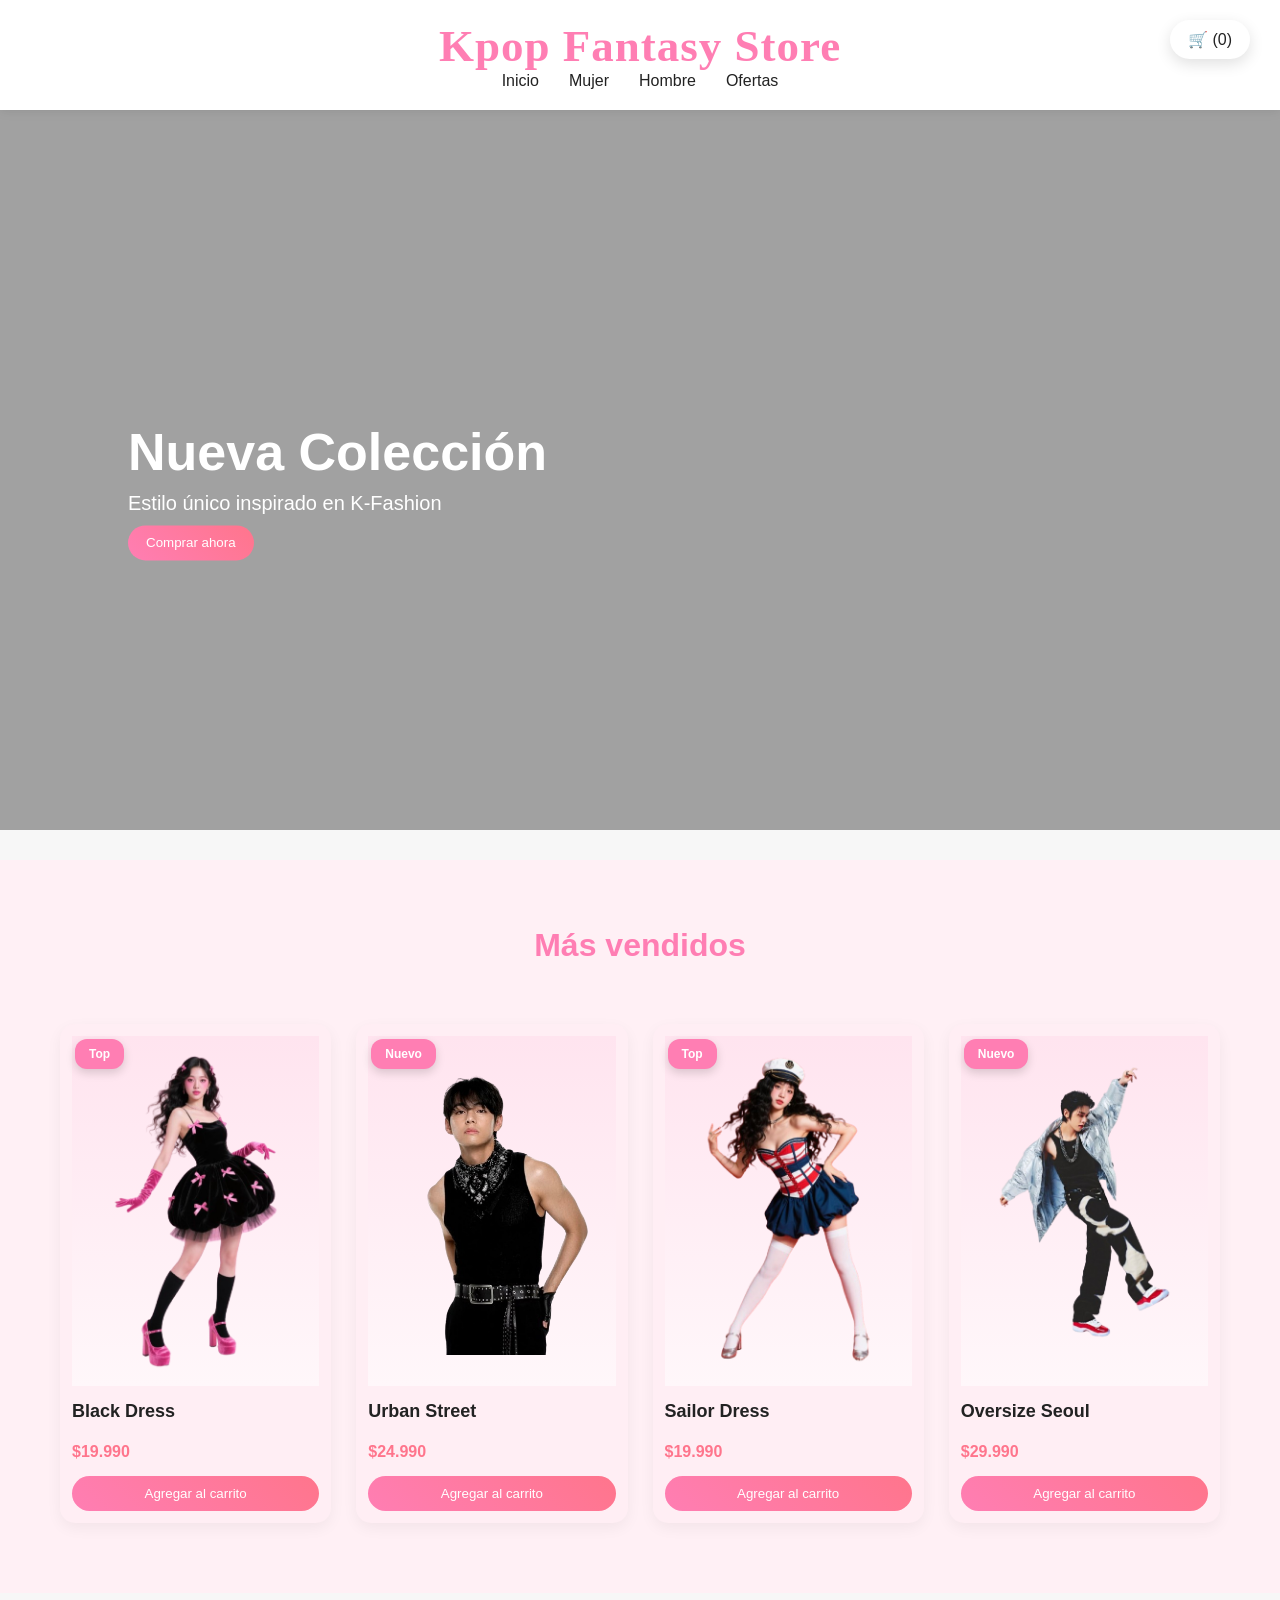
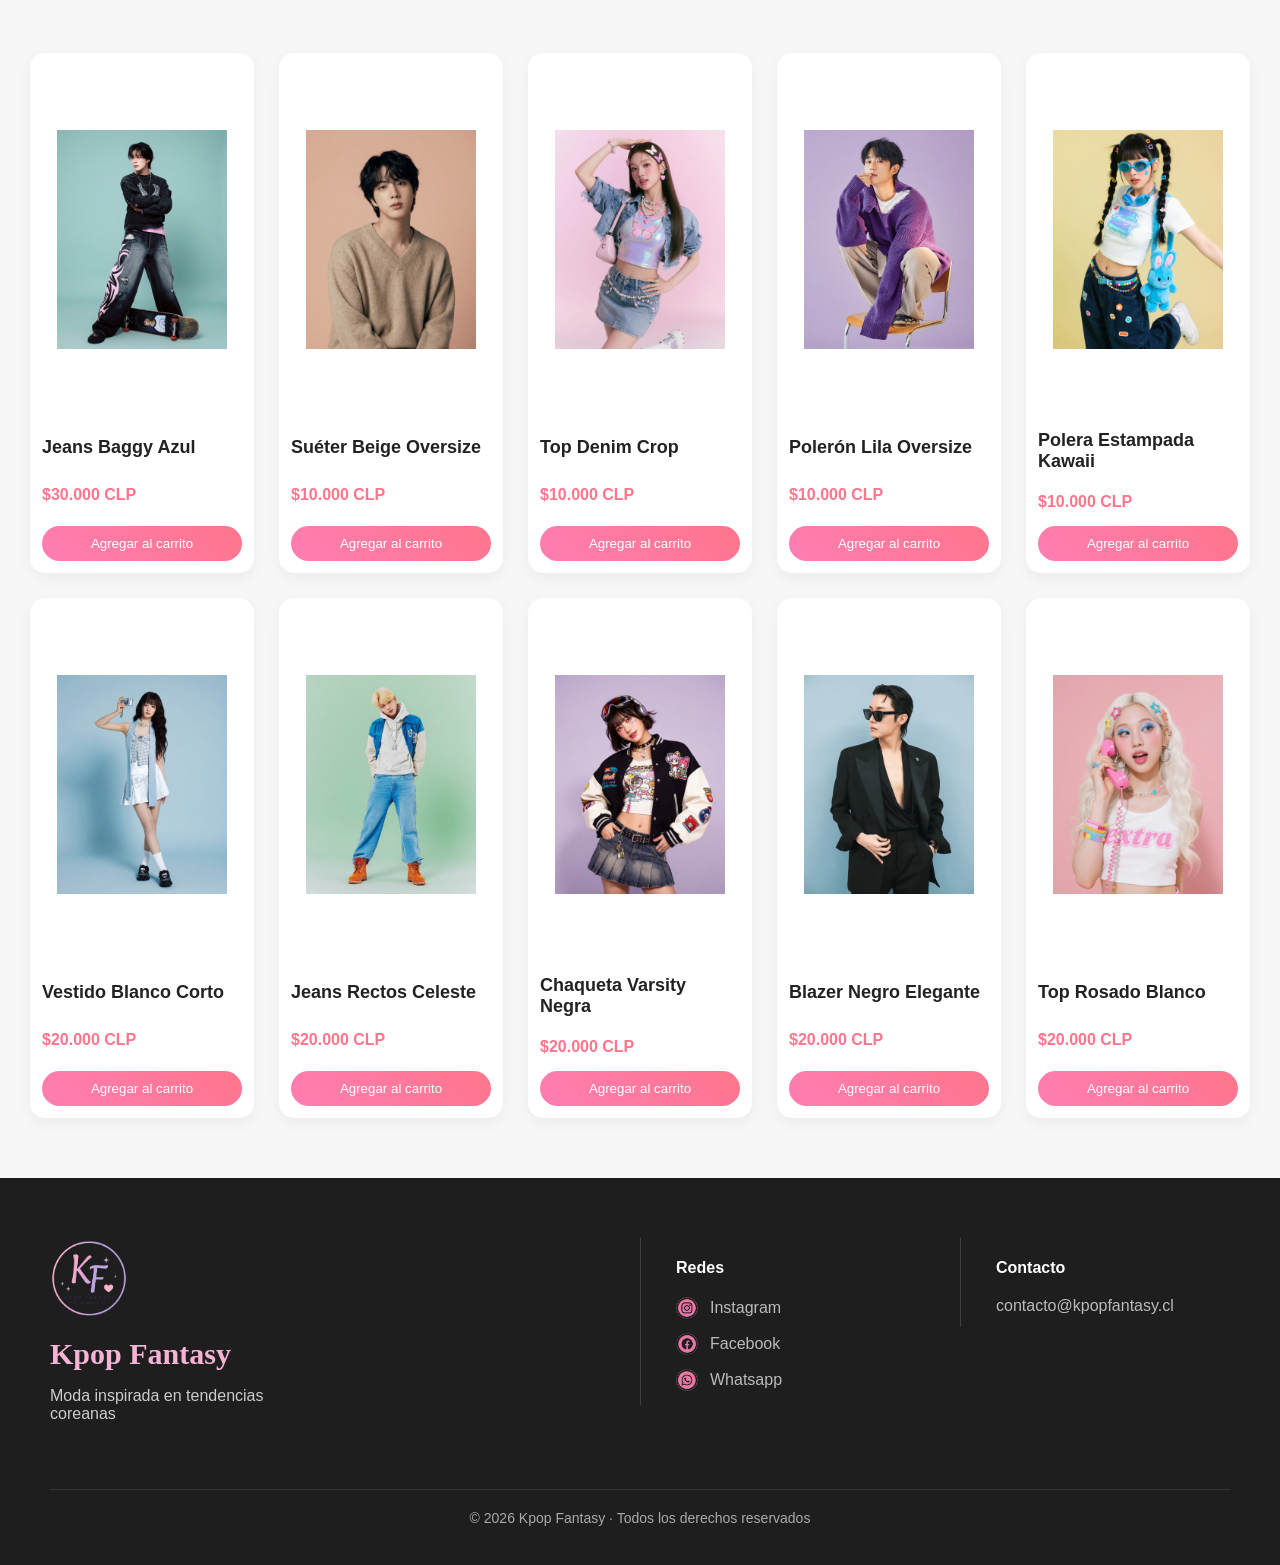
==== index.html @ d8dabd31 "Merge branch 'master' of github.com:ClaraRiquelme/Tienda-K-Fashion" ====
<!DOCTYPE html>
<html lang="en">
<head>
    <meta charset="UTF-8">
    <meta name="viewport" content="width=device-width, initial-scale=1.0">
    <title>Kpop Fantasy</title>
    <link rel="stylesheet" href="styles.css">
    <script src="script.js"></script>
</head>
<body>
    <header class="encabezado">
            <h1 class="titulo">Kpop Fantasy Store</h1>

        <nav class="nav">
            <a href="index.html">Inicio</a>
            <a href="mujer.html">Mujer</a>
            <a href="hombre.html">Hombre</a>
            <a href="ofertas.html">Ofertas</a>
        </nav>
        
        <div class="carrito">
            <a href="carrito.html">
                🛒 (0)
            </a>
        </div>
    </header>

    <main>
        <section class="banner">
        <video autoplay muted loop playsinline class="video-banner">
            <source src="fotosRopa/videoBanner.mp4" type="video/mp4">
        </video>
        
        <div class="texto-banner">
            <h2>Nueva Colección</h2>
            <p>Estilo único inspirado en K-Fashion</p>
            <button class="boton">Comprar ahora</button>
        </div>
    </section>

    <section class="destacados">
        <h2>Más vendidos</h2>
        <div class="galeria">
            <div class="tarjeta tarjeta-destacado">
                <span class="tag">Top</span>
                <div class="img-container">
                    <img src="fotosRopa/destacado1m.png" alt="Black Dress">
                    <a href="detalles.html" class="btn-overlay">Ver más</a>
                </div>

                <h3>Black Dress</h3>
                <p class="precio">$19.990</p>
                <button class="boton">Agregar al carrito</button>
            </div>

            <div class="tarjeta tarjeta-destacado">
                <span class="tag">Nuevo</span>
                <div class="img-container">
                    <img src="fotosRopa/destacado2h.png" alt="Urban Street">
                    <a href="detalles.html" class="btn-overlay">Ver más</a>
                </div>

                <h3>Urban Street</h3>
                <p class="precio">$24.990</p>
                <button class="boton">Agregar al carrito</button>
            </div>

            <div class="tarjeta tarjeta-destacado">
                <span class="tag">Top</span>
                <div class="img-container">
                    <img src="fotosRopa/destacado3m.png" alt="Sailor Dress">
                    <a href="detalles.html" class="btn-overlay">Ver más</a>
                </div>

                <h3>Sailor Dress</h3>
                <p class="precio">$19.990</p>
                <button class="boton">Agregar al carrito</button>
            </div>

            
            <div class="tarjeta tarjeta-destacado">
                <span class="tag">Nuevo</span>
                <div class="img-container">
                    <img src="fotosRopa/destacado4h.png" alt="Oversize Seoul">
                    <a href="detalles.html" class="btn-overlay">Ver más</a>
                </div>

                <h3>Oversize Seoul</h3>
                <p class="precio">$29.990</p>
                <button class="boton">Agregar al carrito</button>
            </div>
        </div>
    </section>

    <section class="galeria">
        <div class="tarjeta">
            <div class="img-container">
                <img src="fotosRopa/outfit1.jpg" alt="Jeans Baggy Azul">
                <a href="detalles.html" class="btn-overlay">Ver más</a>
            </div>
            
            <h3>Jeans Baggy Azul</h3>
            <p class="precio">$30.000 CLP</p>
            <button class="boton">Agregar al carrito</button>
        </div>
    </section>
    </main>   

<footer class="pie">

    <div class="footer-grid">

        <div class="footer-brand">
            <img src="fotosVarias/logo.png" alt="Logo">
            <h3>Kpop Fantasy</h3>
            <p>Moda inspirada en tendencias coreanas</p>
        </div>

        <div class="footer-col">
            <h4>Redes</h4>

            <div class="red-social">
                <img src="fotosVarias/instagram.png" alt="Instagram">
                <span>Instagram</span>
            </div>

            <div class="red-social">
                <img src="fotosVarias/facebook.png" alt="Facebook">
                <span>Facebook</span>
            </div>

            <div class="red-social">
                <img src="fotosVarias/whatsapp.png" alt="Whatsapp">
                <span>Whatsapp</span>
            </div>

        </div>

        <div class="footer-col">
            <h4>Contacto</h4>
            <p>contacto@kpopfantasy.cl</p>
        </div>

    </div>

    <p class="copyright">
        © 2026 Kpop Fantasy · Todos los derechos reservados
    </p>

</footer>
</body>
</html>
---- styles.css ----
* {
    box-sizing: border-box;
}

/* Colores que se van usando */
:root {
    --primary: #ff7eb3;
    --secondary: #ff758c;
    --text: #222;
    --bg: #f7f7f7;
    --soft: #fff0f5;
    --cancel-color:#f64a4a;
    --cancel-color-hover: #ff9090;
    --cancel-color-active: #e22a2a;
    --confirm-color: #82ff82;
    --confirm-color-hover: #b0ffb0;
    --confirm-color-active: #53ec53;
}

body {
    min-height: 100vh;
    display: flex;
    flex-direction: column;
    background-color: var(--bg);
    color: var(--text);
    font-family: 'Segoe UI', Tahoma, Geneva, Verdana, sans-serif;
    margin: 0;
}

main {
    flex: 1;
}

/* Encabezado */
.encabezado {
    text-align: center;
    padding: 20px;
    position: relative;
    background: white;
    box-shadow: 0 2px 10px rgba(0,0,0,0.08);
}

.titulo {
    font-family: "Brush Script MT", cursive;
    font-size: 45px;
    color: var(--primary);
    margin: 0;
    letter-spacing: 1px;
}

/* NAVS enlaces navegación */
.nav {
    display: flex;
    justify-content: center;
    gap: 30px;
}

.nav a {
    text-decoration: none;
    color: var(--text);
    position: relative;
    font-weight: 500;
}

.nav a::after {
    content: "";
    position: absolute;
    width: 0%;
    height: 2px;
    background: var(--primary);
    left: 0;
    bottom: -5px;
    transition: 0.3s;
}

.nav a:hover::after {
    width: 100%;
}

/* Carrito de compras simulado */
.carrito {
    position: absolute;
    top: 20px;
    right: 30px;
    background: white;
    padding: 10px 18px;
    border-radius: 25px;
    display: flex;
    align-items: center;
    gap: 10px;
    box-shadow: 0 5px 15px rgba(0,0,0,0.12);
}

.carrito a {
    display: flex;
    align-items: center;
    gap: 8px;
    text-decoration: none;
    color: var(--text);
}

.carrito a:active {
    color: black;
}

.carrito img {
    width: 30px;
    height: auto;
    object-fit: contain;
}

.carrito span {
    font-size: 20px;
    font-weight: bold;
    color: var(--text);
}

/* Mensaje simulado carrito de compras */
.mensaje {
    color: green;
    font-size: 14px;
    display: none;
}

.tarjeta:active .mensaje {
    display: block;
}

/* Banner */
.banner {
    height: 80vh;
    position: relative;
    overflow: hidden;
}

/* Configuración visual del video */
.video-banner {
    width: 100%;
    height: 100%;
    object-fit: cover;
}

.banner::before {
    content: "";
    position: absolute;
    width: 100%;
    height: 100%;
    background-color: rgba(0,0,0,0.35);
}

.texto-banner {
    position: absolute;
    color: white;
    top: 50%;
    left: 10%;
    transform: translateY(-50%);
    z-index: 2;
}

.texto-banner h2 {
    font-size: 52px;
    margin-bottom: 10px;
}

.texto-banner p {
    margin: 10px 0;
    font-size: 20px;
}

section {
    margin-bottom: 30px;
}

/* Ropa Destacados */
.destacados {
    padding: 40px 30px;
    background: var(--soft);
}

.destacados h2 {
    text-align: center;
    margin-bottom: 30px;
    font-size: 32px;
    color: var(--primary);
}

/* Grid */
.galeria {
    display: grid;
    grid-template-columns: repeat(auto-fit, minmax(220px, 1fr));
    gap: 25px;
    padding: 30px;
}

/* Tarjetas */
.tarjeta {
    position: relative;
    background: white;
    border-radius: 15px;
    padding: 12px;
    transition: 0.3s;
    box-shadow: 0 5px 15px rgba(0,0,0,0.05);
    display: flex;
    flex-direction: column;
    justify-content: space-between;
    overflow: visible;
}

.tarjeta:hover {
    transform: translateY(-10px);
}

/* Fondo tarjetas PNG */
.tarjeta-destacado {
    background: #ffeef4;
}

.tarjeta-pastel-rosa {
    background: #ffe5ec;
}

.tarjeta-pastel-lila {
    background: #f3e8ff;
}

.tarjeta-pastel-celeste {
    background: #e3f2fd;
}

.tarjeta-pastel-beige {
    background: #fdf6ec;
}

/* Imágen */
.tarjeta img {
    width: 100%;
    height: 320px;
    object-fit: contain;
    border-radius: 10px;
    transition: 0.3s;
}

.tarjeta:hover img {
    transform: scale(1.03);
}

/* Contenedor de imágen */
.img-container {
    position: relative;
    background: rgba(255,255,255,0.5);
    padding: 15px;
    display: flex;
    justify-content: center;
    align-items: center;
}

/* Imágenes PNG */
.tarjeta-png .img-container {
    border-radius: 10px;
    height: 320px;
    overflow: hidden;
}

.tarjeta-png img {
    width: 100%;
    height: 100%;
    object-fit: contain;
}

/* Tarjetas mujer */
.tarjeta-mujer .img-container {
    background: linear-gradient(180deg, #ffddea, #fff5f8);
}

/* Tarjetas hombre */
.tarjeta-hombre .img-container {
    background: linear-gradient(180deg, #dde7ff, #f5f7ff);
}

/* Tarjetas destacados */
.tarjeta-destacado .img-container {
    background: linear-gradient(180deg, #ffe4ef, #fff7fa);
}

/* Texto tarjetas */
.tarjeta h3 {
    margin-top: 15px;
    margin-bottom: 5px;
    font-size: 18px;
}

.precio {
    margin-bottom: 15px;
    color: var(--secondary);
    font-weight: bold;
}

/* Botón Ver más */
.btn-overlay {
    position: absolute;
    bottom: 10px;
    left: 50%;
    transform: translateX(-50%);
    background: white;
    padding: 6px 12px;
    border-radius: 20px;
    font-size: 14px;
    opacity: 0;
    transition: 0.3s;
    text-decoration: none;
    color: black;
}

.tarjeta:hover .btn-overlay {
    opacity: 1;
    bottom: 15px;
}

/* Botones */
.boton {
    background: linear-gradient(45deg, var(--primary), var(--secondary));
    border: none;
    padding: 10px 18px;
    border-radius: 25px;
    color: white;
    cursor: pointer;
    transition: 0.3s;
}

.boton:hover {
    transform: scale(1.05);
}

/* Tag */
.tag {
    position: absolute;
    top: 15px;
    left: 15px;
    background: var(--primary);
    color: white;
    padding: 8px 14px;
    border-radius: 12px;
    font-size: 12px;
    font-weight: bold;
    z-index: 20;
    box-shadow: 0 4px 10px rgba(0,0,0,0.15);
}

/* Ofertas */
.banner-ofertas {
    position: relative;
    height: 75vh;
    overflow: hidden;
}

.banner-ofertas img {
    width: 100%;
    height: 100%;
    object-fit: cover;
}

.banner-ofertas::before {
    content: "";
    position: absolute;
    inset: 0;
    background: rgba(0,0,0,0.35);
}

.texto-oferta {
    position: absolute;
    top: 50%;
    left: 10%;
    transform: translateY(-50%);
    color: white;
    z-index: 2;
}

.texto-oferta h2 {
    font-size: 58px;
}

.texto-oferta p {
    font-size: 22px;
}

.frase-oferta {
    text-align: center;
    padding: 60px;
    background: var(--soft);
}

/* ----------------- DETALLES Otra página----------------- */

.section-detalles {
    display: flex;
    padding: 50px;
}

.detalles-img {
    width: 50%;
}

.detalles-img img {
    width: 100%;
}

.detalles {
    margin-left: 50px;
    display: flex;
    flex-direction: column;
}

.detalles h1, .detalles h3, .detalles p {
    margin: 0 0 10px;
}

/* Carrito */
.carrito-main {
    display: flex;
    flex-direction: column;
    justify-content: start;
    padding: 20px 70px 20px 70px;
}

.carrito-container {
    display: flex;
    flex-direction: column;
}

.carrito-item {
    display: flex;
    align-items: center;
    justify-content: space-evenly;
    background-color: gainsboro;
    border-radius: 50px;
    padding: 20px;
    margin: 10px;
    width: 50%;
}

.carrito-item-img {
    width: 30%;
}

.carrito-item-img img {
    width: 100%;
}

.carrito-detalles {
    display: flex;
    flex-direction: column;
    justify-content: start;
    width: 60%;
}

.carrito-detalles h2 {
    margin: 10px 0;
}

.carrito-detalles h4 {
    margin: 10px 0;
    text-indent: 5%;
}

.carrito-detalles div {
    display: inline;
    margin-top: 30px;
    align-self: center;
}

.carrito-detalles div button, .carrito-buttons button {
    border-style: none;
    border-radius: 30px;
    margin: 0 10px;
}

.carrito-detalles div button {
    padding: 10px 20px;
}

.remove-button, .remove-all-button {
    background-color: var(--cancel-color);
}

.remove-button:hover, .remove-all-button:hover {
    background-color: var(--cancel-color-hover);
}

.remove-button:active, .remove-all-button:active {
    background-color: var(--cancel-color-active);
}

.purchase-button, .purchase-all-button {
    background-color: var(--confirm-color);
}

.purchase-button:hover, .purchase-all-button:hover {
    background-color: var(--confirm-color-hover);
}

.purchase-button:active, .purchase-all-button:active {
    background-color: var(--confirm-color-active);
}

.carrito-buttons {
    align-self: flex-end;
    margin: 0 50px;
}

.carrito-buttons button {
    padding: 10px 30px;
}

/* ----------------- /DETALLES FOOTER----------------- */
.pie {
    background: #1e1e1e;
    color: white;
    padding: 60px 50px 25px;
}

.footer-grid {
    display: grid;
    grid-template-columns: 2fr 1fr 1fr;
    gap: 50px;
    align-items: start;
}

.footer-brand {
    padding-right: 35px;
}

.footer-brand img {
    width: 80px;
    margin-bottom: 15px;
}

.footer-brand h3 {
    margin: 0 0 10px;
    font-size: 30px;
    font-family: "Brush Script MT", cursive;
    color: #f7b3d6;
}

.footer-brand p {
    color: #ccc;
    max-width: 280px;
}

.footer-col {
    padding-left: 35px;
    border-left: 1px solid rgba(255,255,255,0.15);
}

.footer-col h4 {
    margin-bottom: 20px;
    color: white;
}

.footer-col p {
    color: #bbb;
    margin: 12px 0;
    cursor: pointer;
    transition: 0.3s;
}

.footer-col p:hover {
    color: var(--primary);
}

.copyright {
    text-align: center;
    margin-top: 50px;
    padding-top: 20px;
    border-top: 1px solid rgba(255,255,255,0.1);
    color: #aaa;
    font-size: 14px;
}

.footer-marca {
    display: flex;
    align-items: center;
    gap: 15px;
}

.footer-marca img {
    width: 65px;
    height: auto;
}

.footer-marca h3 {
    margin: 0;
}

.red-social {
    display: flex;
    align-items: center;
    gap: 12px;
    margin: 14px 0;
    cursor: pointer;
}

.red-social img {
    width: 22px;
    height: 22px;
    object-fit: contain;
}

.red-social span {
    color: #bbb;
    transition: 0.3s;
}

.red-social:hover span {
    color: var(--primary);
}

/* Responsive */
@media (max-width: 768px) {
    .texto-banner h2,
    .texto-oferta h2 {
        font-size: 32px;
    }

    .galeria {
        padding: 20px;
        gap: 15px;
    }

    .section-detalles {
        flex-direction: column;
    }

    .detalles-img {
        width: 100%;
    }

    .detalles {
        margin-left: 0;
        margin-top: 20px;
    }
    
    .footer-grid {
        grid-template-columns: 1fr;
        text-align: center;
    }

    .footer-brand p {
        margin: auto;
    }

    .footer-col {
        border-left: none;
        padding-left: 0;
    }
}
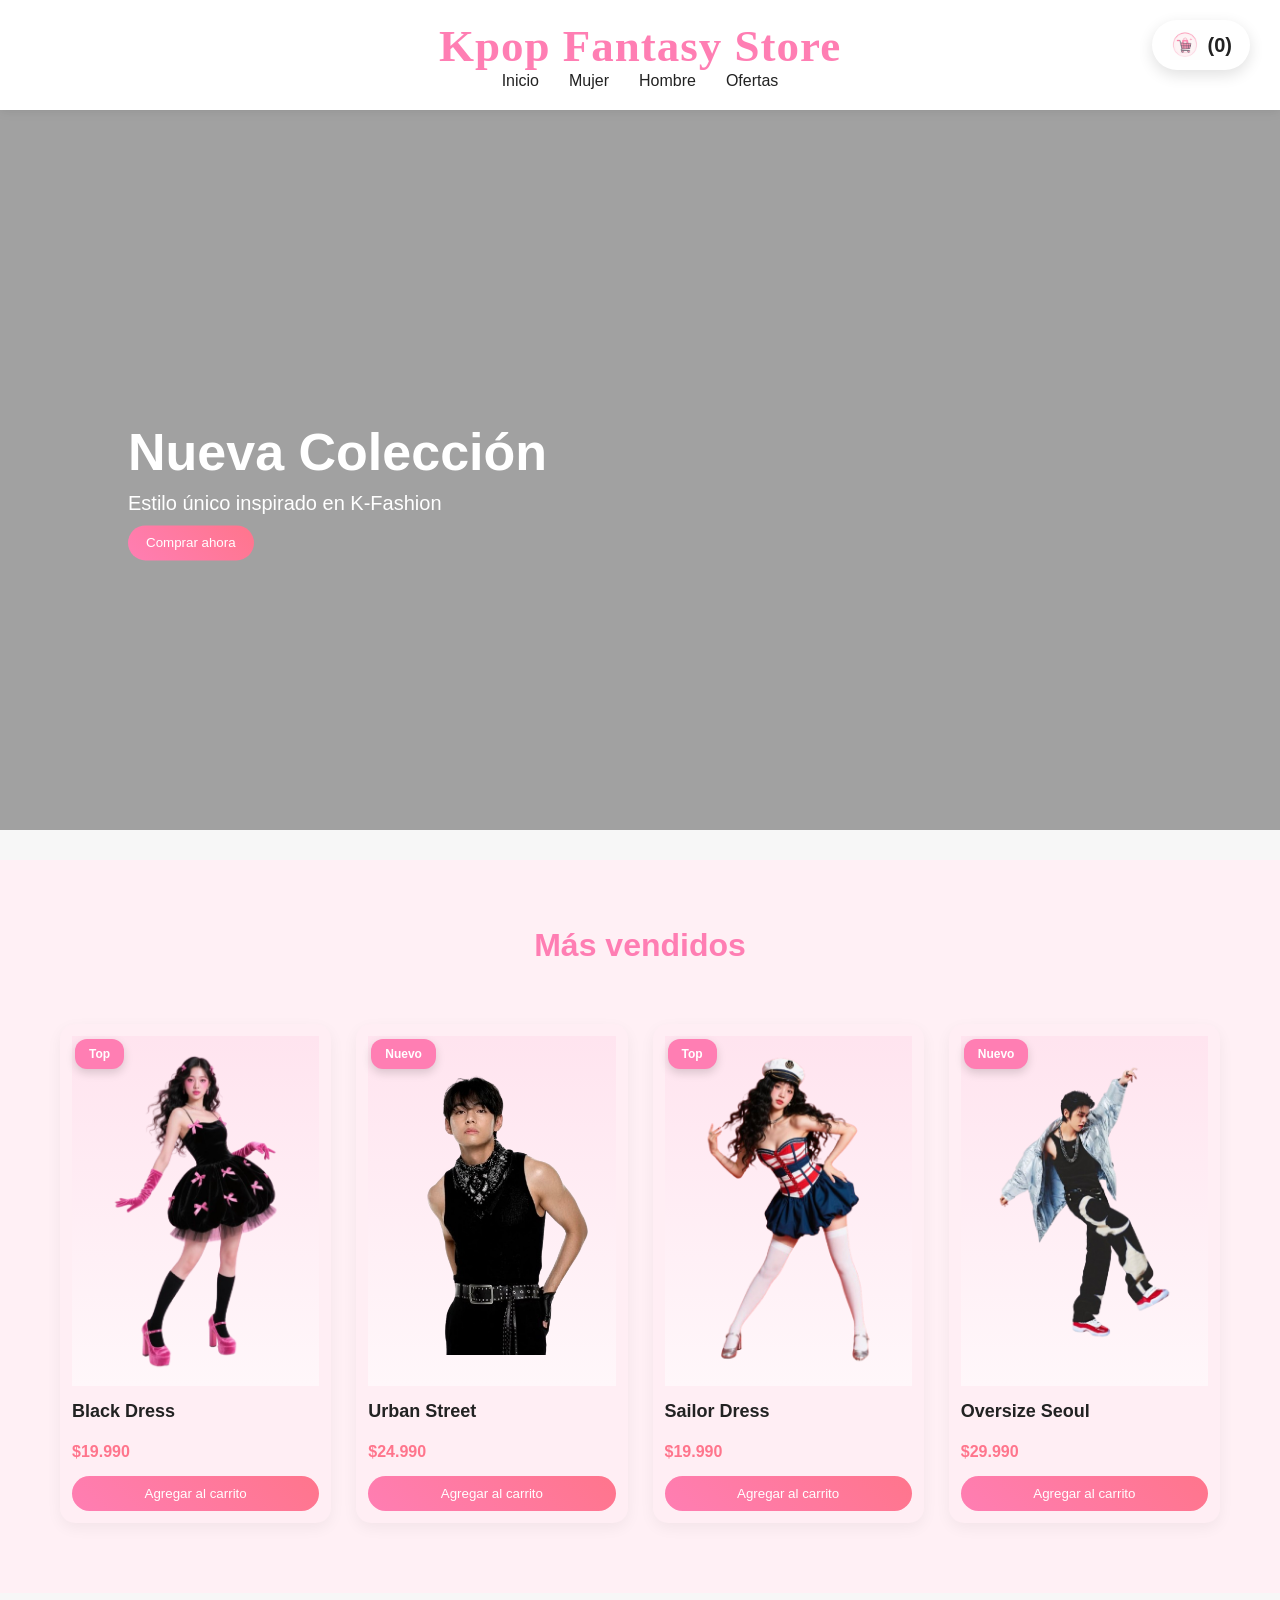
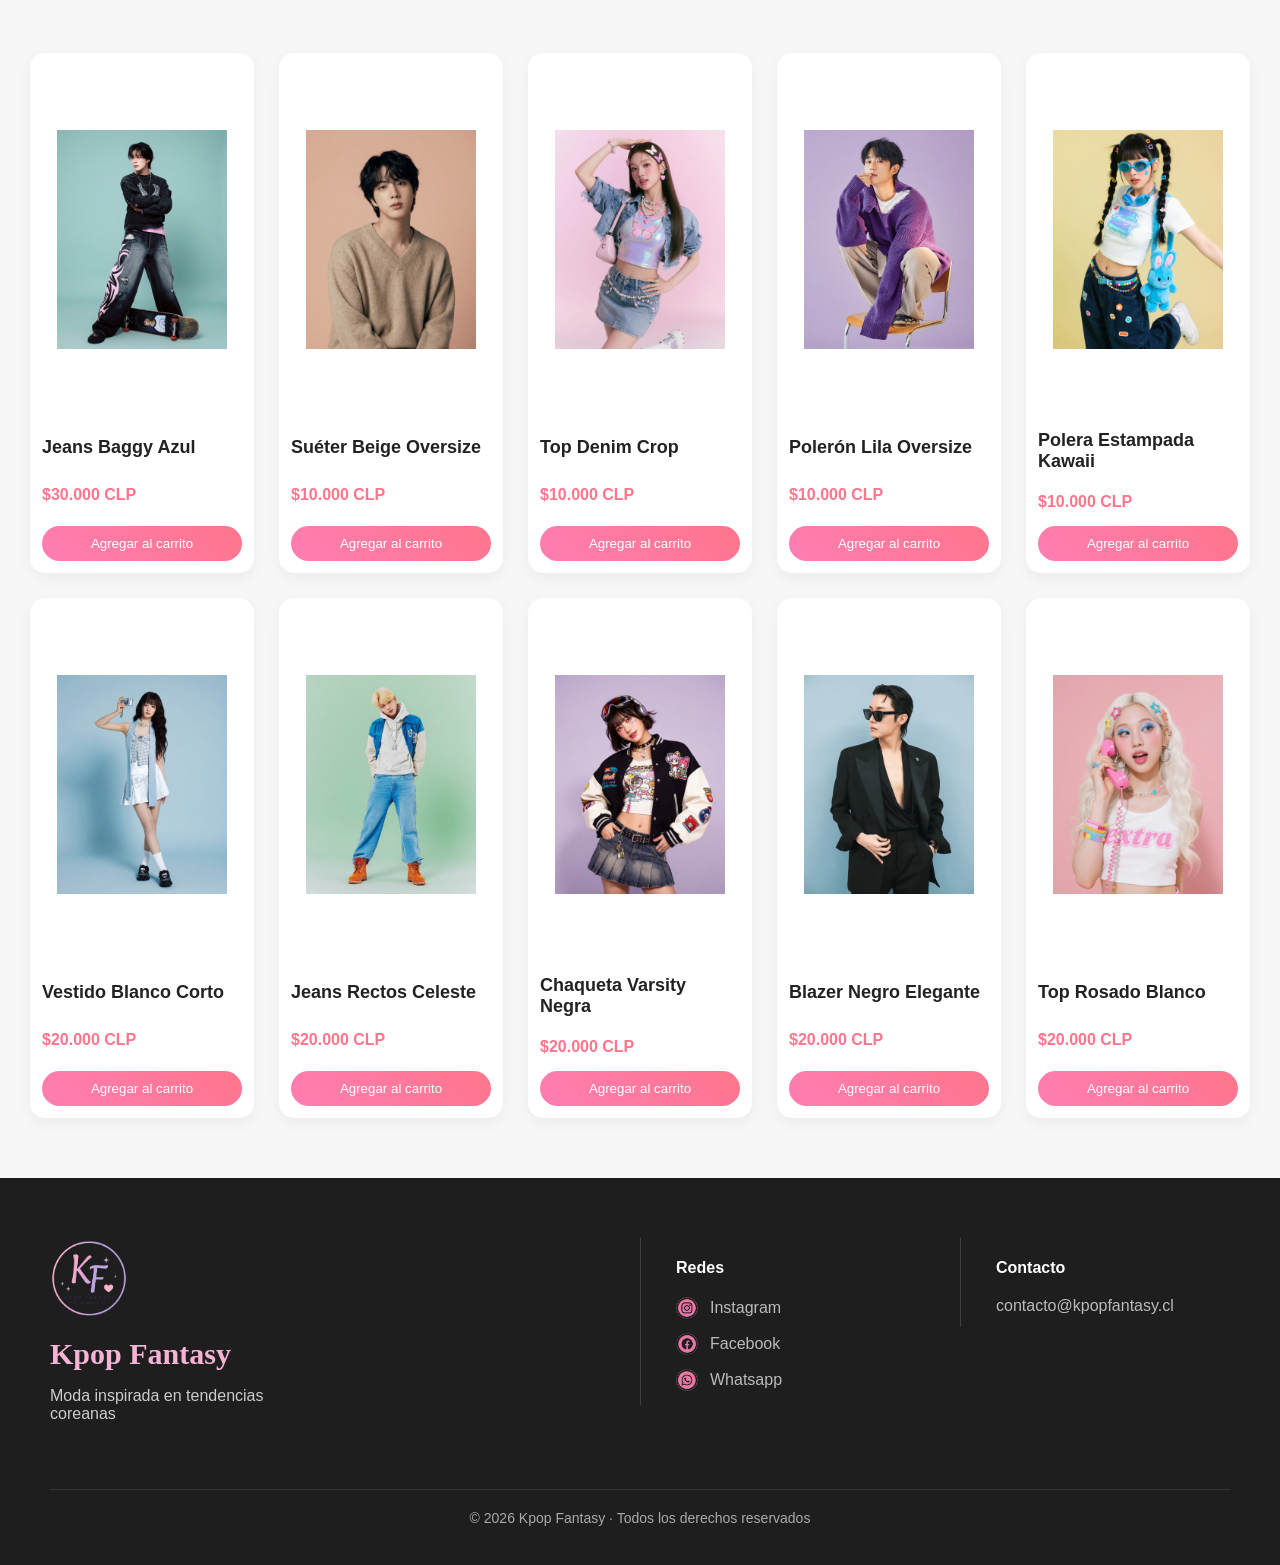
==== commit e15d1b4f: "Añadido imagen de carrito" ====
--- a/index.html
+++ b/index.html
@@ -20,7 +20,10 @@
         
         <div class="carrito">
             <a href="carrito.html">
-                🛒 (0)
+                <img src="fotosVarias/carrito.png">
+                <span>
+                    (0)
+                </span>
             </a>
         </div>
     </header>
--- a/styles.css
+++ b/styles.css
@@ -79,7 +79,8 @@
 
 /* Carrito de compras simulado */
 .carrito {
-    position: absolute;
+    position: fixed;
+    z-index: 1;
     top: 20px;
     right: 30px;
     background: white;
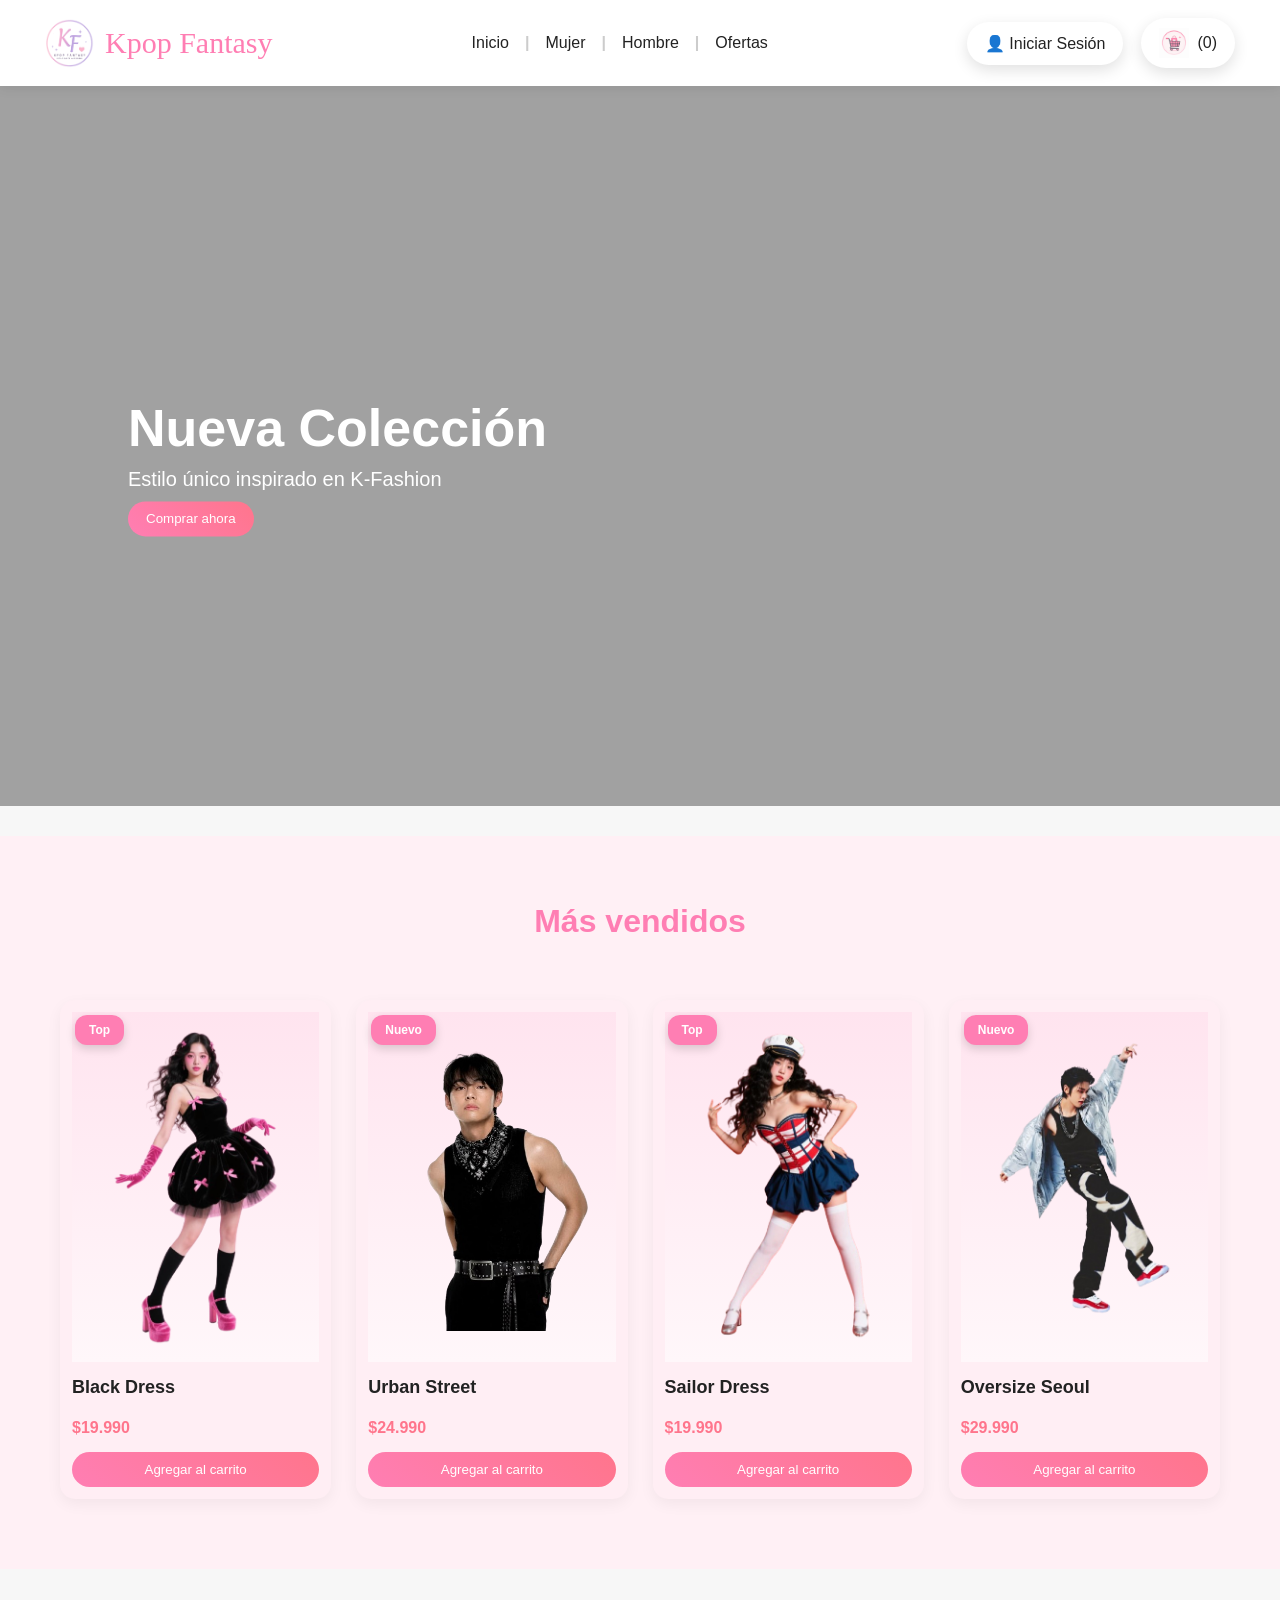
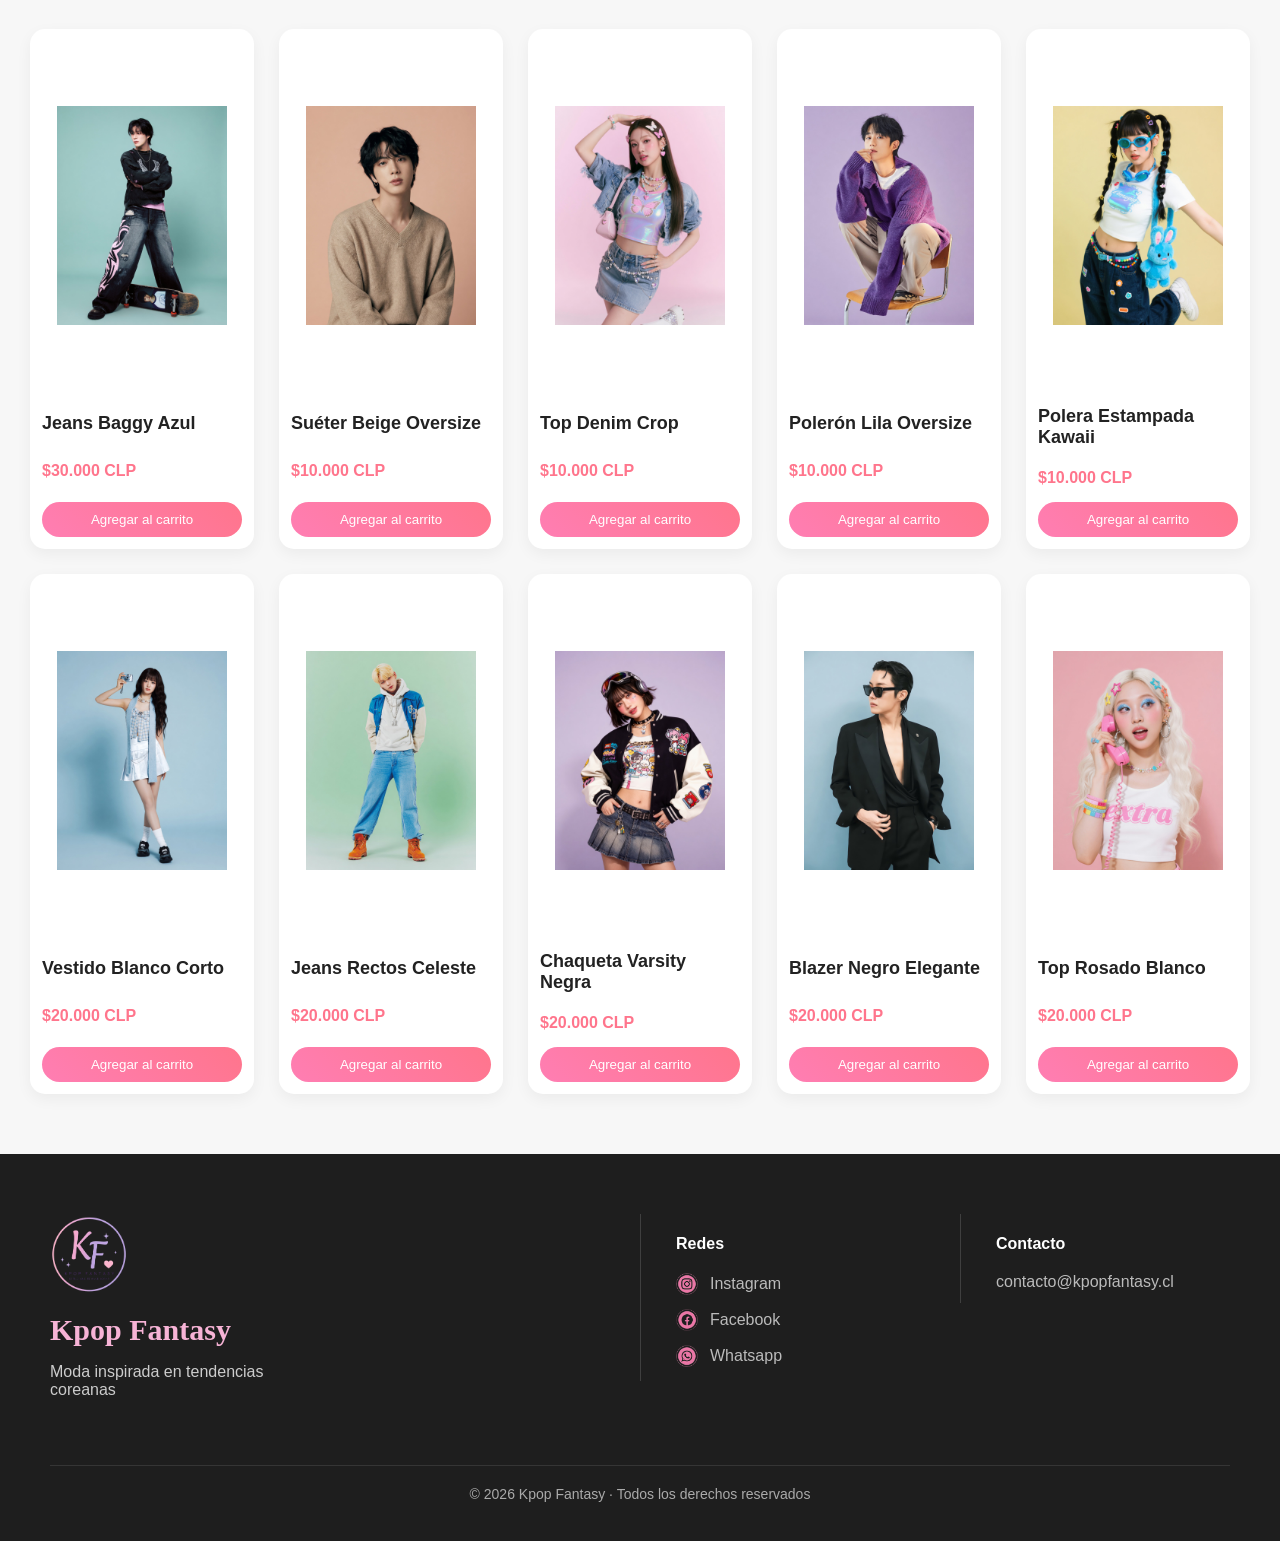
==== commit 2577b210: "Agrego Login y arreglo de encabezado" ====
--- a/index.html
+++ b/index.html
@@ -8,25 +8,39 @@
     <script src="script.js"></script>
 </head>
 <body>
-    <header class="encabezado">
-            <h1 class="titulo">Kpop Fantasy Store</h1>
+<header class="encabezado">
 
-        <nav class="nav">
-            <a href="index.html">Inicio</a>
-            <a href="mujer.html">Mujer</a>
-            <a href="hombre.html">Hombre</a>
-            <a href="ofertas.html">Ofertas</a>
-        </nav>
-        
+    <div class="logo-box">
+        <img src="fotosVarias/logo.png" alt="Logo">
+        <span>Kpop Fantasy</span>
+    </div>
+
+    <nav class="nav">
+        <a href="index.html">Inicio</a>
+        <span>|</span>
+        <a href="mujer.html">Mujer</a>
+        <span>|</span>
+        <a href="hombre.html">Hombre</a>
+        <span>|</span>
+        <a href="ofertas.html">Ofertas</a>
+    </nav>
+
+    <div class="acciones-header">
+        <a href="login/login.html" class="login-link" id="userButton">
+        👤 Iniciar Sesión
+        </a>
+
         <div class="carrito">
             <a href="carrito.html">
-                <img src="fotosVarias/carrito.png">
+                <img src="fotosVarias/carrito.png" alt="Carrito">
                 <span>
                     (0)
                 </span>
             </a>
         </div>
-    </header>
+
+    </div>
+</header>
 
     <main>
         <section class="banner">
--- a/styles.css
+++ b/styles.css
@@ -2,7 +2,8 @@
     box-sizing: border-box;
 }
 
-/* Colores que se van usando */
+
+/* ----------------- Colores en uso ----------------- */
 :root {
     --primary: #ff7eb3;
     --secondary: #ff758c;
@@ -17,6 +18,7 @@
     --confirm-color-active: #53ec53;
 }
 
+/* ----------------- BODY ----------------- */
 body {
     min-height: 100vh;
     display: flex;
@@ -31,35 +33,96 @@
     flex: 1;
 }
 
-/* Encabezado */
+section {
+    margin-bottom: 30px;
+}
+
+/* ----------------- LOGIN ----------------- */
+
+.acciones-header {
+    display: flex;
+    align-items: center;
+    gap: 18px;
+}
+
+.login-link {
+    text-decoration: none;
+    color: var(--text);
+    font-weight: 500;
+    padding: 12px 18px;
+    border-radius: 25px;
+    background: white;
+    box-shadow: 0 5px 15px rgba(0,0,0,0.12);
+    transition: 0.3s;
+}
+
+.login-link:hover {
+    background: var(--soft);
+    transform: translateY(-2px);
+}
+
+.login-icon:hover {
+    transform: translateY(-3px);
+    background: var(--soft);
+}
+
+
+.login-icon:hover {
+    transform: scale(1.05);
+}
+
+/* ----------------- ENCABEZADO ----------------- */
 .encabezado {
-    text-align: center;
-    padding: 20px;
-    position: relative;
+    display: flex;
+    align-items: center;
+    justify-content: space-between;
+    padding: 18px 45px;
     background: white;
-    box-shadow: 0 2px 10px rgba(0,0,0,0.08);
-}
-
-.titulo {
+    box-shadow: 0 2px 12px rgba(0,0,0,0.08);
+    position: sticky;
+    top: 0;
+    z-index: 100;
+}
+
+/* ----------------- LOGO INCIAL ----------------- */
+
+.logo-box {
+    display: flex;
+    align-items: center;
+    gap: 10px;
+}
+
+.logo-box img {
+    width: 50px;
+}
+
+.logo-box span {
     font-family: "Brush Script MT", cursive;
-    font-size: 45px;
+    font-size: 30px;
     color: var(--primary);
-    margin: 0;
-    letter-spacing: 1px;
-}
-
-/* NAVS enlaces navegación */
+}
+
+/* ----------------- NAVS enlaces navegación ----------------- */
 .nav {
     display: flex;
-    justify-content: center;
-    gap: 30px;
+    align-items: center;
+    gap: 16px;
+}
+
+.nav span {
+    color: #ccc;
+    font-weight: bold;
 }
 
 .nav a {
     text-decoration: none;
     color: var(--text);
-    position: relative;
     font-weight: 500;
+    transition: 0.3s;
+}
+
+.nav a:hover {
+    color: var(--primary);
 }
 
 .nav a::after {
@@ -77,12 +140,8 @@
     width: 100%;
 }
 
-/* Carrito de compras simulado */
+/* ----------------- CARRITO ----------------- */
 .carrito {
-    position: fixed;
-    z-index: 1;
-    top: 20px;
-    right: 30px;
     background: white;
     padding: 10px 18px;
     border-radius: 25px;
@@ -110,31 +169,14 @@
     object-fit: contain;
 }
 
-.carrito span {
-    font-size: 20px;
-    font-weight: bold;
-    color: var(--text);
-}
-
-/* Mensaje simulado carrito de compras */
-.mensaje {
-    color: green;
-    font-size: 14px;
-    display: none;
-}
-
-.tarjeta:active .mensaje {
-    display: block;
-}
-
-/* Banner */
+/* ----------------- BANNER ----------------- */
 .banner {
     height: 80vh;
     position: relative;
     overflow: hidden;
 }
 
-/* Configuración visual del video */
+/* ----------------- CONFIGURACIÓN VISUAL DEL VIDEO ----------------- */
 .video-banner {
     width: 100%;
     height: 100%;
@@ -168,11 +210,9 @@
     font-size: 20px;
 }
 
-section {
-    margin-bottom: 30px;
-}
-
-/* Ropa Destacados */
+
+
+/* ----------------- DESTACADOS ----------------- */
 .destacados {
     padding: 40px 30px;
     background: var(--soft);
@@ -185,7 +225,7 @@
     color: var(--primary);
 }
 
-/* Grid */
+/* ----------------- GALERÍA ----------------- */
 .galeria {
     display: grid;
     grid-template-columns: repeat(auto-fit, minmax(220px, 1fr));
@@ -193,7 +233,7 @@
     padding: 30px;
 }
 
-/* Tarjetas */
+/* ----------------- TARJETAS ----------------- */
 .tarjeta {
     position: relative;
     background: white;
@@ -211,28 +251,6 @@
     transform: translateY(-10px);
 }
 
-/* Fondo tarjetas PNG */
-.tarjeta-destacado {
-    background: #ffeef4;
-}
-
-.tarjeta-pastel-rosa {
-    background: #ffe5ec;
-}
-
-.tarjeta-pastel-lila {
-    background: #f3e8ff;
-}
-
-.tarjeta-pastel-celeste {
-    background: #e3f2fd;
-}
-
-.tarjeta-pastel-beige {
-    background: #fdf6ec;
-}
-
-/* Imágen */
 .tarjeta img {
     width: 100%;
     height: 320px;
@@ -241,11 +259,7 @@
     transition: 0.3s;
 }
 
-.tarjeta:hover img {
-    transform: scale(1.03);
-}
-
-/* Contenedor de imágen */
+/* ----------------- CONTENEDOR DE IMÁGEN ----------------- */
 .img-container {
     position: relative;
     background: rgba(255,255,255,0.5);
@@ -255,7 +269,7 @@
     align-items: center;
 }
 
-/* Imágenes PNG */
+/* ----------------- IMÁGENES PNG ----------------- */
 .tarjeta-png .img-container {
     border-radius: 10px;
     height: 320px;
@@ -267,23 +281,47 @@
     height: 100%;
     object-fit: contain;
 }
-
-/* Tarjetas mujer */
+/* ----------------- FONDO TARJETAS PNG ----------------- */
+.tarjeta-destacado {
+    background: #ffeef4;
+}
+
+.tarjeta-pastel-rosa {
+    background: #ffe5ec;
+}
+
+.tarjeta-pastel-lila {
+    background: #f3e8ff;
+}
+
+.tarjeta-pastel-celeste {
+    background: #e3f2fd;
+}
+
+.tarjeta-pastel-beige {
+    background: #fdf6ec;
+}
+
+/* ----------------- TARJETAS MUJER ----------------- */
 .tarjeta-mujer .img-container {
     background: linear-gradient(180deg, #ffddea, #fff5f8);
 }
 
-/* Tarjetas hombre */
+/* ----------------- TARJETAS HOMBRE ----------------- */
 .tarjeta-hombre .img-container {
     background: linear-gradient(180deg, #dde7ff, #f5f7ff);
 }
 
-/* Tarjetas destacados */
+/* ----------------- TARJETAS DESTACADO ----------------- */
 .tarjeta-destacado .img-container {
     background: linear-gradient(180deg, #ffe4ef, #fff7fa);
 }
 
-/* Texto tarjetas */
+.tarjeta:hover img {
+    transform: scale(1.03);
+}
+
+/* ----------------- texto TARJETAS ----------------- */
 .tarjeta h3 {
     margin-top: 15px;
     margin-bottom: 5px;
@@ -296,7 +334,7 @@
     font-weight: bold;
 }
 
-/* Botón Ver más */
+/* ----------------- BOTÓN VER MÁS ----------------- */
 .btn-overlay {
     position: absolute;
     bottom: 10px;
@@ -317,7 +355,7 @@
     bottom: 15px;
 }
 
-/* Botones */
+/* ----------------- BOTONES ----------------- */
 .boton {
     background: linear-gradient(45deg, var(--primary), var(--secondary));
     border: none;
@@ -332,7 +370,7 @@
     transform: scale(1.05);
 }
 
-/* Tag */
+/* ----------------- TAG ----------------- */
 .tag {
     position: absolute;
     top: 15px;
@@ -347,7 +385,7 @@
     box-shadow: 0 4px 10px rgba(0,0,0,0.15);
 }
 
-/* Ofertas */
+/* ----------------- OFERTAS ----------------- */
 .banner-ofertas {
     position: relative;
     height: 75vh;
@@ -392,7 +430,7 @@
 
 /* ----------------- DETALLES Otra página----------------- */
 
-.section-detalles {
+#section-detalles {
     display: flex;
     padding: 50px;
 }
@@ -415,7 +453,7 @@
     margin: 0 0 10px;
 }
 
-/* Carrito */
+/* ----------------- PÁGINA CARRITO ----------------- */
 .carrito-main {
     display: flex;
     flex-direction: column;
@@ -615,7 +653,7 @@
     color: var(--primary);
 }
 
-/* Responsive */
+/* ----------------- RESPONSIVE ----------------- */
 @media (max-width: 768px) {
     .texto-banner h2,
     .texto-oferta h2 {
@@ -627,7 +665,7 @@
         gap: 15px;
     }
 
-    .section-detalles {
+    #section-detalles {
         flex-direction: column;
     }
 
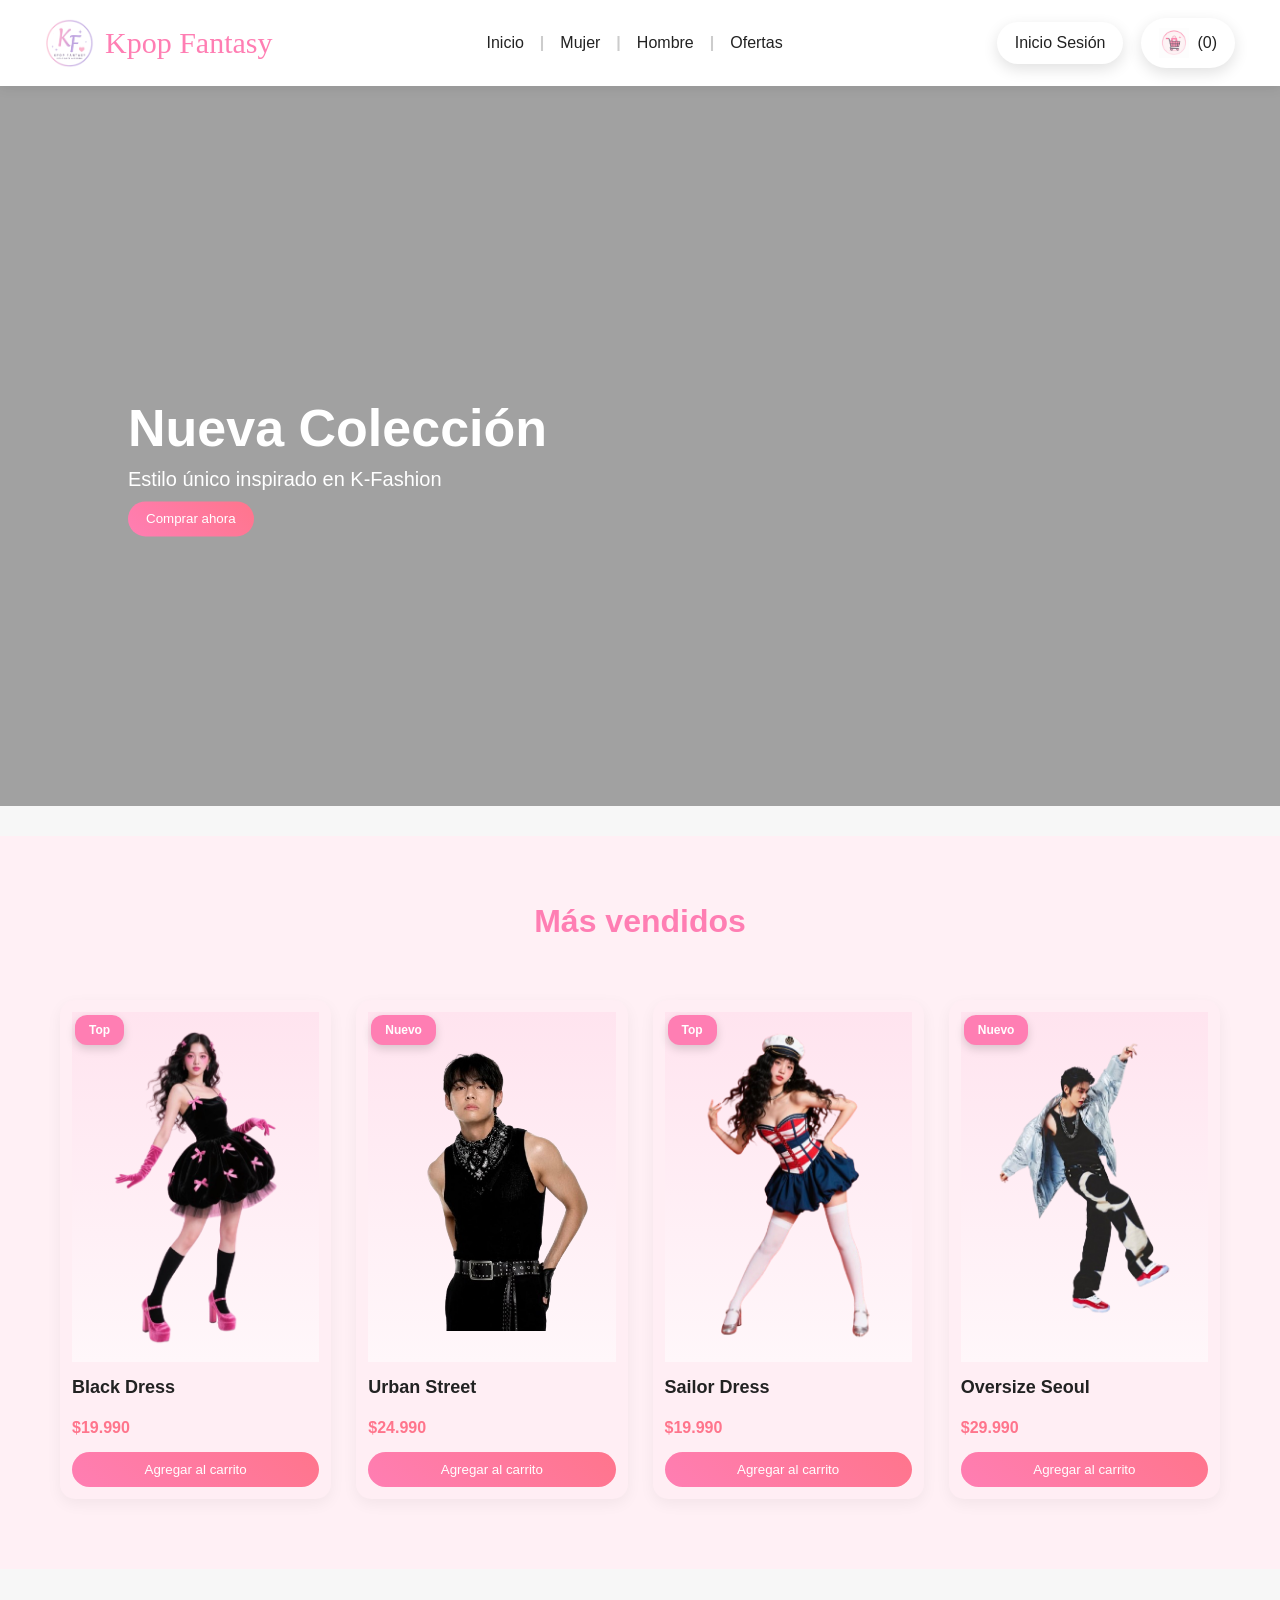
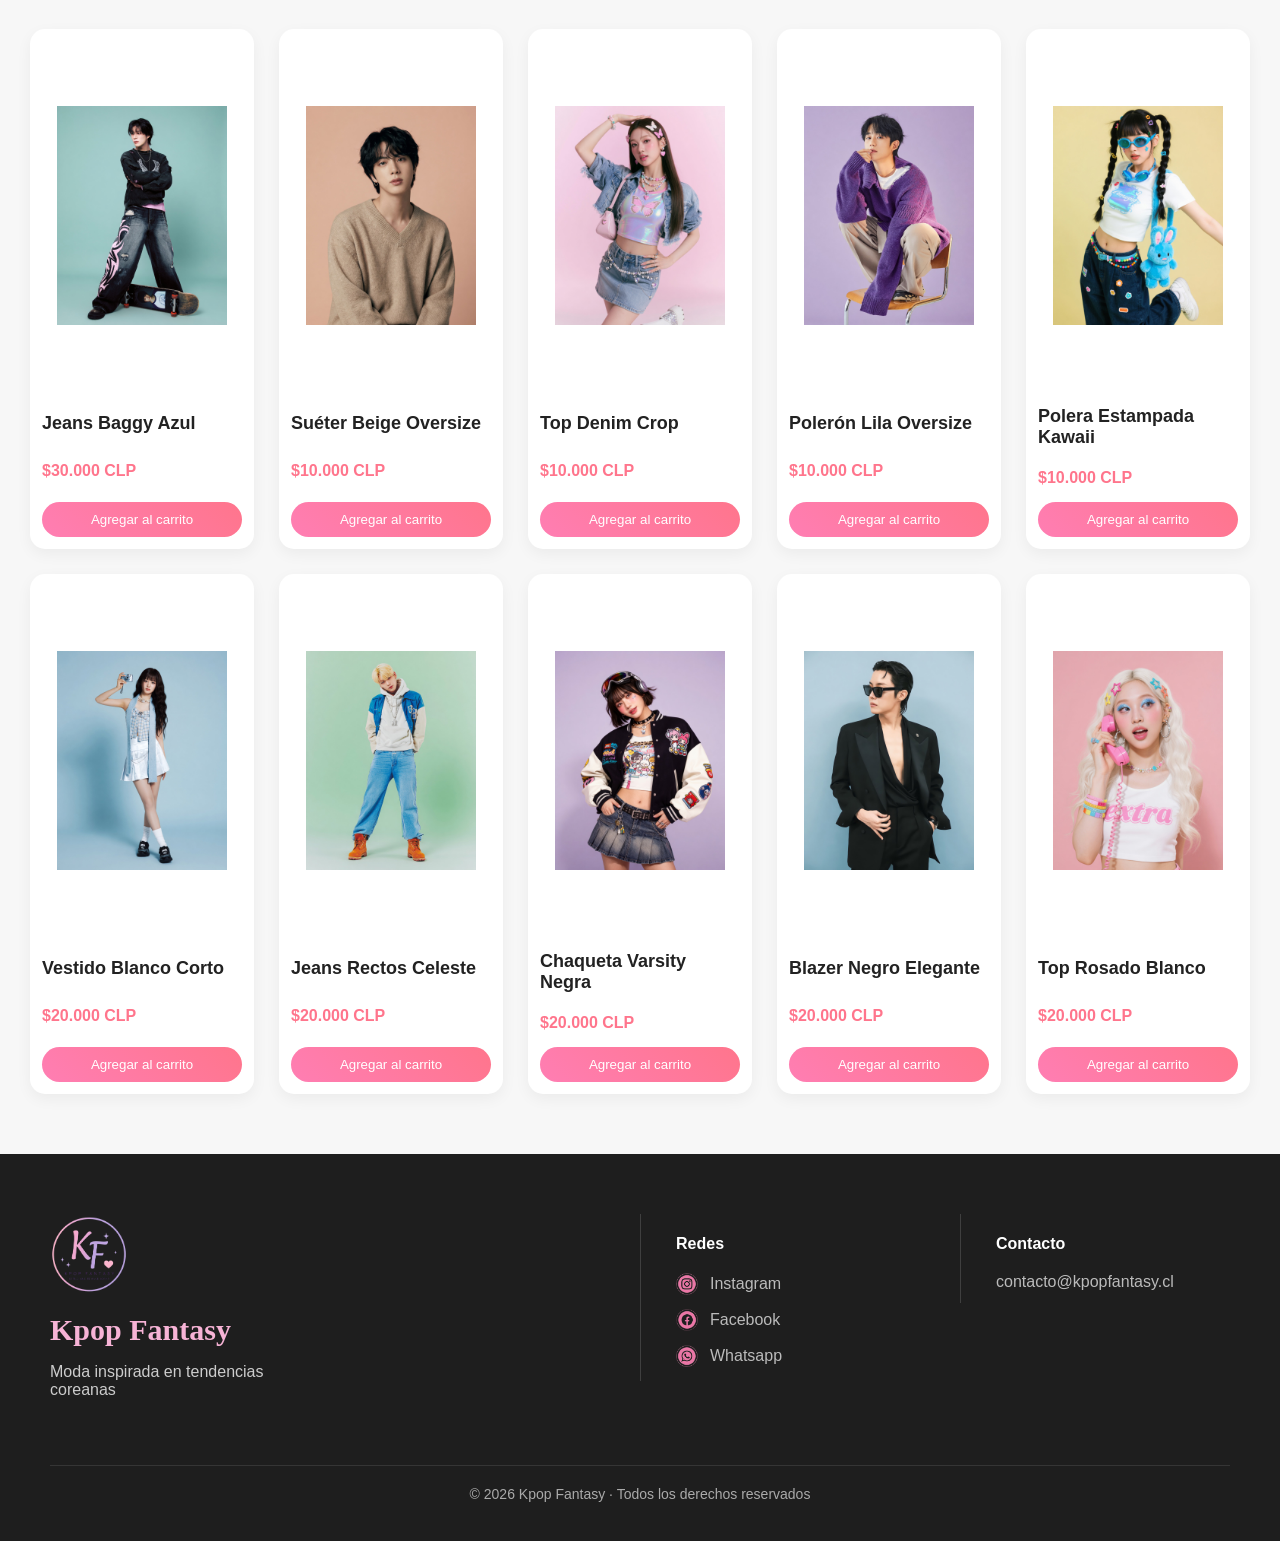
==== commit 9d447c37: "Login funcional" ====
--- a/index.html
+++ b/index.html
@@ -5,7 +5,6 @@
     <meta name="viewport" content="width=device-width, initial-scale=1.0">
     <title>Kpop Fantasy</title>
     <link rel="stylesheet" href="styles.css">
-    <script src="script.js"></script>
 </head>
 <body>
 <header class="encabezado">
@@ -26,9 +25,14 @@
     </nav>
 
     <div class="acciones-header">
-        <a href="login/login.html" class="login-link" id="userButton">
-        👤 Iniciar Sesión
-        </a>
+        <div class="usuario-box">
+            <a href="login/login.html" class="login-link" id="loginLink">Inicio Sesión</a>
+
+            <div id="userPanel" style="display:none;">
+                <span id="userName"></span>
+                <button id="logoutBtn">Cerrar sesión</button>
+            </div>
+        </div>
 
         <div class="carrito">
             <a href="carrito.html">
@@ -165,5 +169,6 @@
     </p>
 
 </footer>
+    <script src="script.js"></script>
 </body>
 </html>
--- a/styles.css
+++ b/styles.css
@@ -71,6 +71,44 @@
     transform: scale(1.05);
 }
 
+/* ----------------- USUARIO ----------------- */
+.usuario-box {
+    display: flex;
+    align-items: center;
+}
+
+#userPanel {
+    display: flex;
+    align-items: center;
+    gap: 12px;
+    background: white;
+    padding: 10px 16px;
+    border-radius: 30px;
+    box-shadow: 0 4px 12px rgba(0,0,0,0.08);
+}
+
+#userName {
+    color: var(--primary);
+    font-weight: 600;
+    font-size: 14px;
+}
+
+#logoutBtn {
+    border: none;
+    background: #ffe6ef;
+    color: var(--primary);
+    padding: 8px 14px;
+    border-radius: 20px;
+    cursor: pointer;
+    font-size: 13px;
+    transition: 0.3s;
+}
+
+#logoutBtn:hover {
+    background: var(--primary);
+    color: white;
+}
+
 /* ----------------- ENCABEZADO ----------------- */
 .encabezado {
     display: flex;
@@ -655,40 +693,84 @@
 
 /* ----------------- RESPONSIVE ----------------- */
 @media (max-width: 768px) {
-    .texto-banner h2,
-    .texto-oferta h2 {
-        font-size: 32px;
-    }
-
-    .galeria {
+
+    .encabezado {
         padding: 20px;
-        gap: 15px;
-    }
-
-    #section-detalles {
+    }
+
+    .logo-box {
         flex-direction: column;
-    }
-
-    .detalles-img {
+        gap: 8px;
+    }
+
+    .logo-box span {
+        font-size: 26px;
+    }
+
+    .nav {
+        gap: 10px;
+        font-size: 14px;
+        flex-wrap: wrap;
+    }
+
+    .carrito {
+        position: static;
+        padding: 8px 14px;
+    }
+
+    #container {
         width: 100%;
-    }
-
-    .detalles {
-        margin-left: 0;
-        margin-top: 20px;
-    }
-    
-    .footer-grid {
+        min-height: auto;
+        border-radius: 18px;
+    }
+
+    .form-container,
+    .overlay-container {
+        width: 100%;
+        position: relative;
+    }
+
+    .overlay-container {
+        display: none;
+    }
+
+    .login,
+    .register {
+        position: relative;
+        width: 100%;
+        transform: none !important;
+        opacity: 1;
+    }
+
+    .content {
+        padding: 30px 20px;
+    }
+
+    input {
+        font-size: 16px;
+    }
+
+    button {
+        width: 100%;
+    }
+}
+
+@media (max-width: 992px) {
+    .encabezado {
         grid-template-columns: 1fr;
+        gap: 20px;
         text-align: center;
     }
 
-    .footer-brand p {
-        margin: auto;
-    }
-
-    .footer-col {
-        border-left: none;
-        padding-left: 0;
-    }
-}+    .logo-box,
+    .nav,
+    .acciones-header {
+        justify-self: center;
+    }
+
+    .nav {
+        flex-wrap: wrap;
+        justify-content: center;
+    }
+}
+
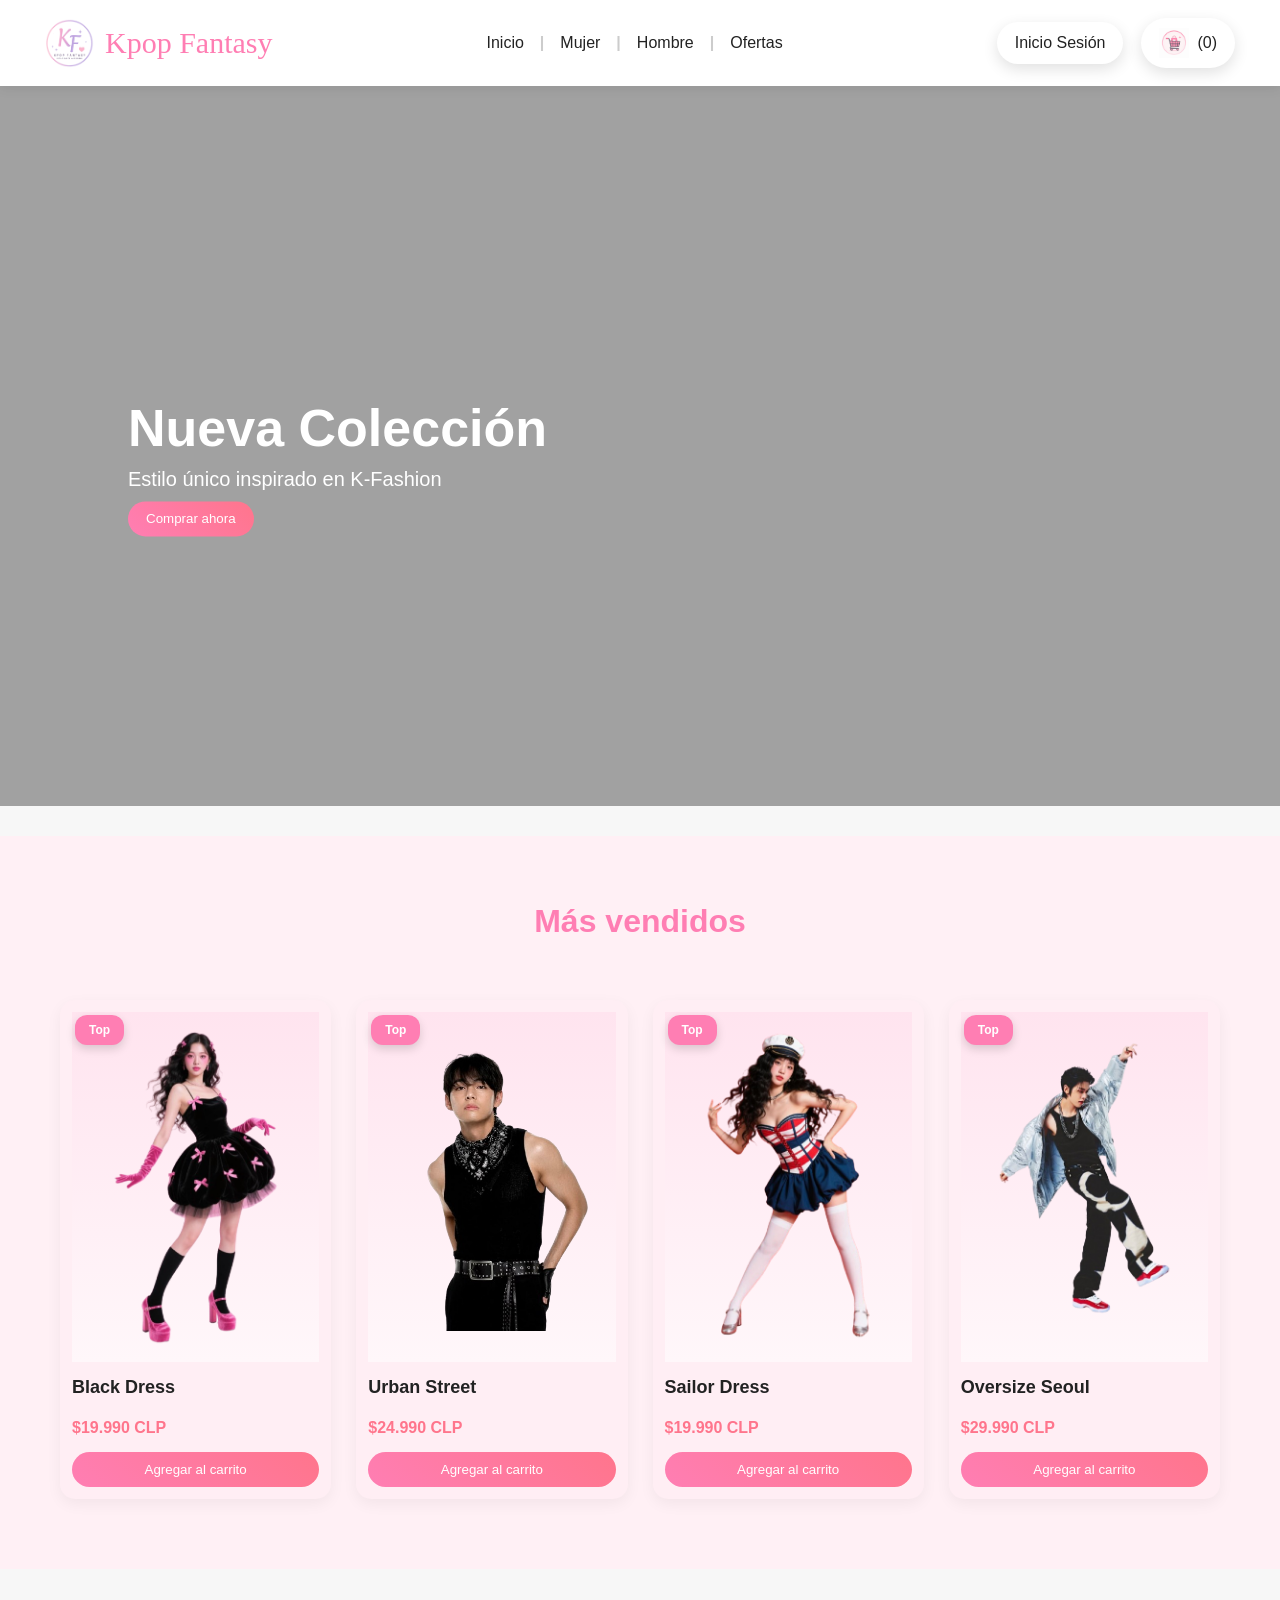
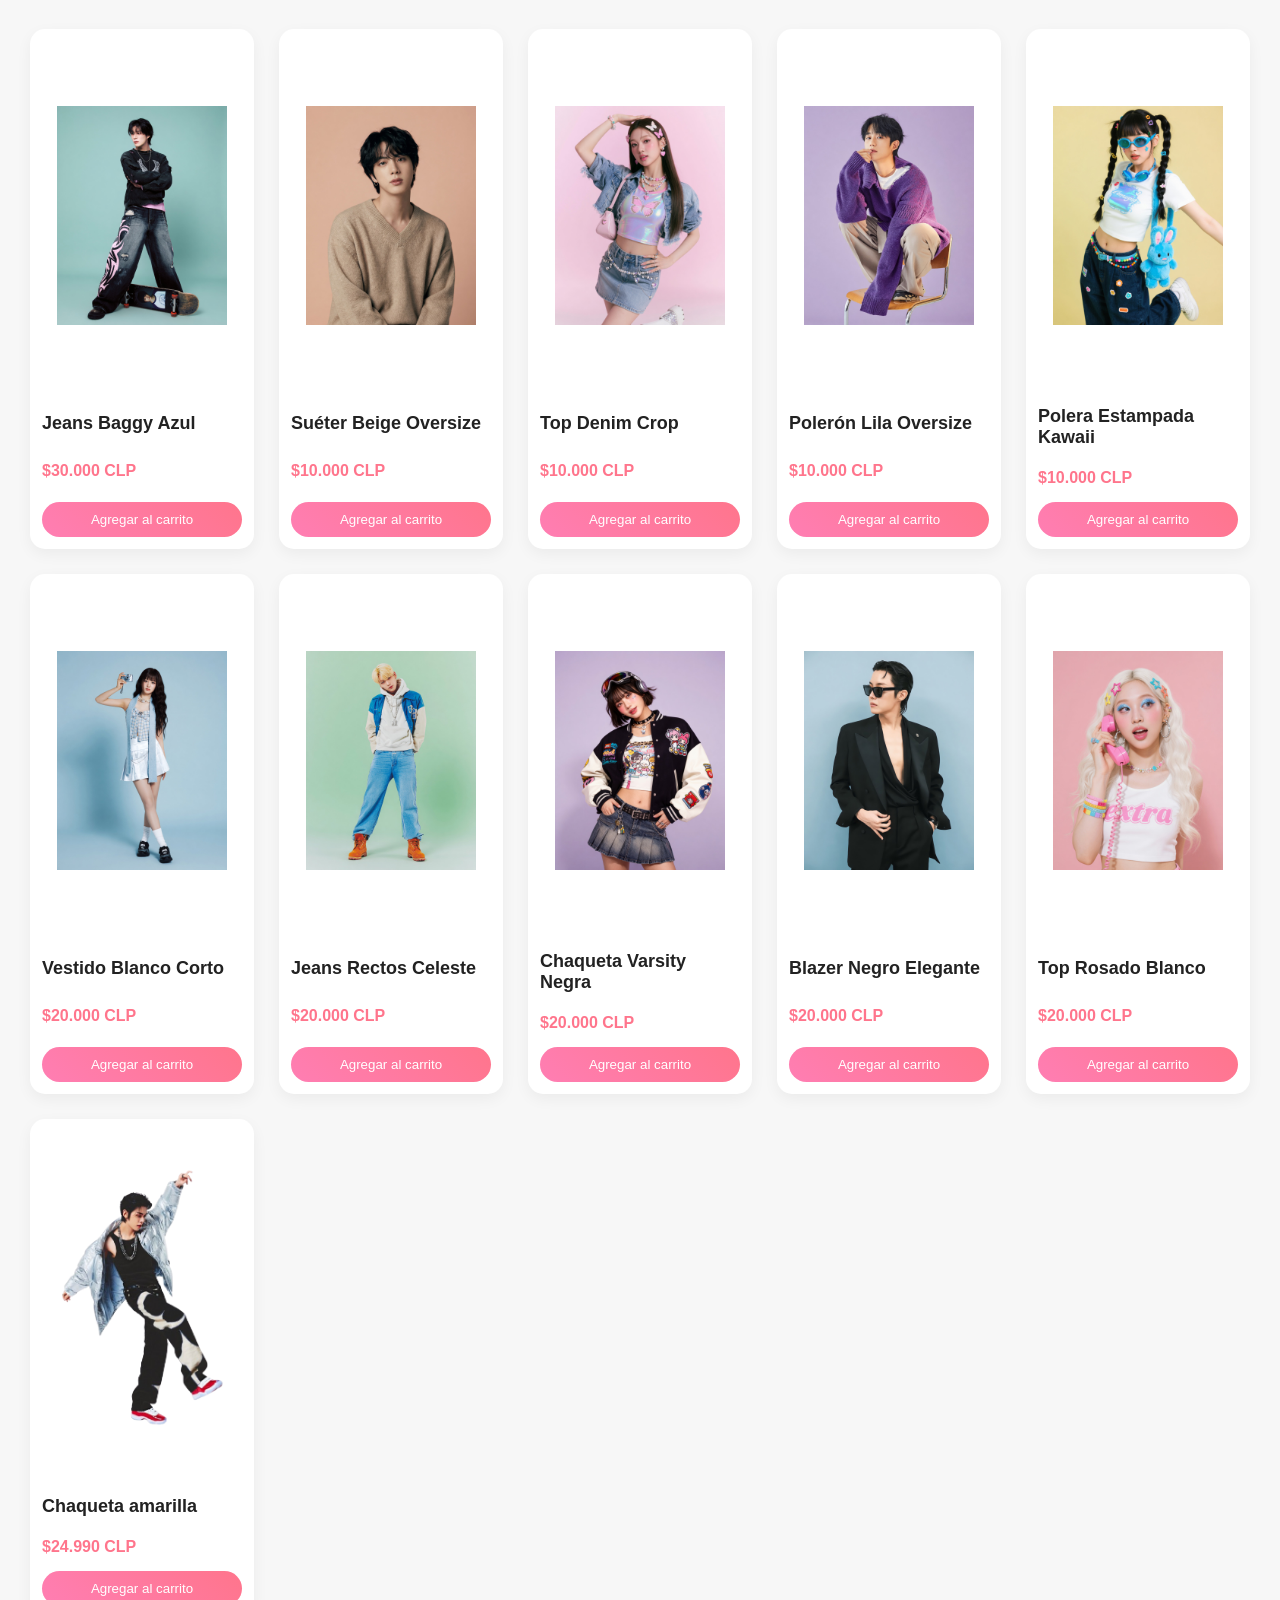
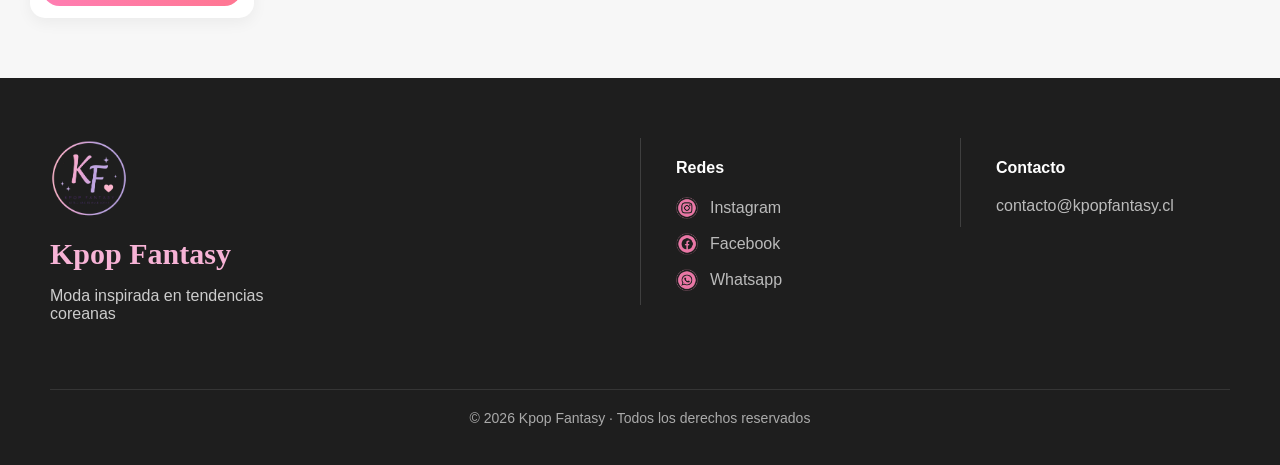
==== commit 63d005f9: "Añade resumen a carrito.html con precio total Además de modifica la página detalles.html centrando s" ====
--- a/index.html
+++ b/index.html
@@ -73,43 +73,6 @@
                 <p class="precio">$19.990</p>
                 <button class="boton">Agregar al carrito</button>
             </div>
-
-            <div class="tarjeta tarjeta-destacado">
-                <span class="tag">Nuevo</span>
-                <div class="img-container">
-                    <img src="fotosRopa/destacado2h.png" alt="Urban Street">
-                    <a href="detalles.html" class="btn-overlay">Ver más</a>
-                </div>
-
-                <h3>Urban Street</h3>
-                <p class="precio">$24.990</p>
-                <button class="boton">Agregar al carrito</button>
-            </div>
-
-            <div class="tarjeta tarjeta-destacado">
-                <span class="tag">Top</span>
-                <div class="img-container">
-                    <img src="fotosRopa/destacado3m.png" alt="Sailor Dress">
-                    <a href="detalles.html" class="btn-overlay">Ver más</a>
-                </div>
-
-                <h3>Sailor Dress</h3>
-                <p class="precio">$19.990</p>
-                <button class="boton">Agregar al carrito</button>
-            </div>
-
-            
-            <div class="tarjeta tarjeta-destacado">
-                <span class="tag">Nuevo</span>
-                <div class="img-container">
-                    <img src="fotosRopa/destacado4h.png" alt="Oversize Seoul">
-                    <a href="detalles.html" class="btn-overlay">Ver más</a>
-                </div>
-
-                <h3>Oversize Seoul</h3>
-                <p class="precio">$29.990</p>
-                <button class="boton">Agregar al carrito</button>
-            </div>
         </div>
     </section>
 
--- a/styles.css
+++ b/styles.css
@@ -471,17 +471,22 @@
 #section-detalles {
     display: flex;
     padding: 50px;
+    justify-content: center;
 }
 
 .detalles-img {
-    width: 50%;
+    width: 400px;
+    height: 500px;
+    text-align: center;
 }
 
 .detalles-img img {
-    width: 100%;
+    /* width: 100%; */
+    height: 100%;
 }
 
 .detalles {
+    max-width: 400px;
     margin-left: 50px;
     display: flex;
     flex-direction: column;
@@ -492,16 +497,26 @@
 }
 
 /* ----------------- PÁGINA CARRITO ----------------- */
-.carrito-main {
+
+#carrito-main {
+    padding: 50px;
+}
+
+#carrito-main h1, #carrito-main p {
+    margin: 10px 20px;
+}
+
+#carrito-main .contenido > div {
+    display: flex;
+    align-items: flex-start;
+}
+
+#carrito-lista {
     display: flex;
     flex-direction: column;
     justify-content: start;
-    padding: 20px 70px 20px 70px;
-}
-
-.carrito-container {
-    display: flex;
-    flex-direction: column;
+    padding-right: 40px;
+    flex-grow: 2;
 }
 
 .carrito-item {
@@ -512,46 +527,44 @@
     border-radius: 50px;
     padding: 20px;
     margin: 10px;
-    width: 50%;
 }
 
 .carrito-item-img {
-    width: 30%;
+    height: 220px;
 }
 
 .carrito-item-img img {
-    width: 100%;
-}
-
-.carrito-detalles {
+    height: 100%;
+}
+
+.item-detalles {
     display: flex;
     flex-direction: column;
     justify-content: start;
     width: 60%;
 }
 
-.carrito-detalles h2 {
+.item-detalles h2 {
     margin: 10px 0;
 }
 
-.carrito-detalles h4 {
+.item-detalles h4 {
     margin: 10px 0;
     text-indent: 5%;
 }
 
-.carrito-detalles div {
+.item-detalles div {
     display: inline;
     margin-top: 30px;
     align-self: center;
 }
 
-.carrito-detalles div button, .carrito-buttons button {
+.item-detalles div button, .carrito-buttons button {
     border-style: none;
     border-radius: 30px;
-    margin: 0 10px;
-}
-
-.carrito-detalles div button {
+}
+
+.item-detalles div button {
     padding: 10px 20px;
 }
 
@@ -579,13 +592,28 @@
     background-color: var(--confirm-color-active);
 }
 
+#resumen {
+    background-color: gainsboro;
+    border-radius: 20px;
+
+    display: flex;
+    flex-direction: column;
+    padding: 20px;
+}
+
+#resumen #resumen-precio-total {
+    margin: 0 20px;
+}
+
 .carrito-buttons {
-    align-self: flex-end;
-    margin: 0 50px;
+    align-self: center;
+    width: 80%;
 }
 
 .carrito-buttons button {
     padding: 10px 30px;
+    width: 100%;
+    margin: 10px 0;
 }
 
 /* ----------------- /DETALLES FOOTER----------------- */
